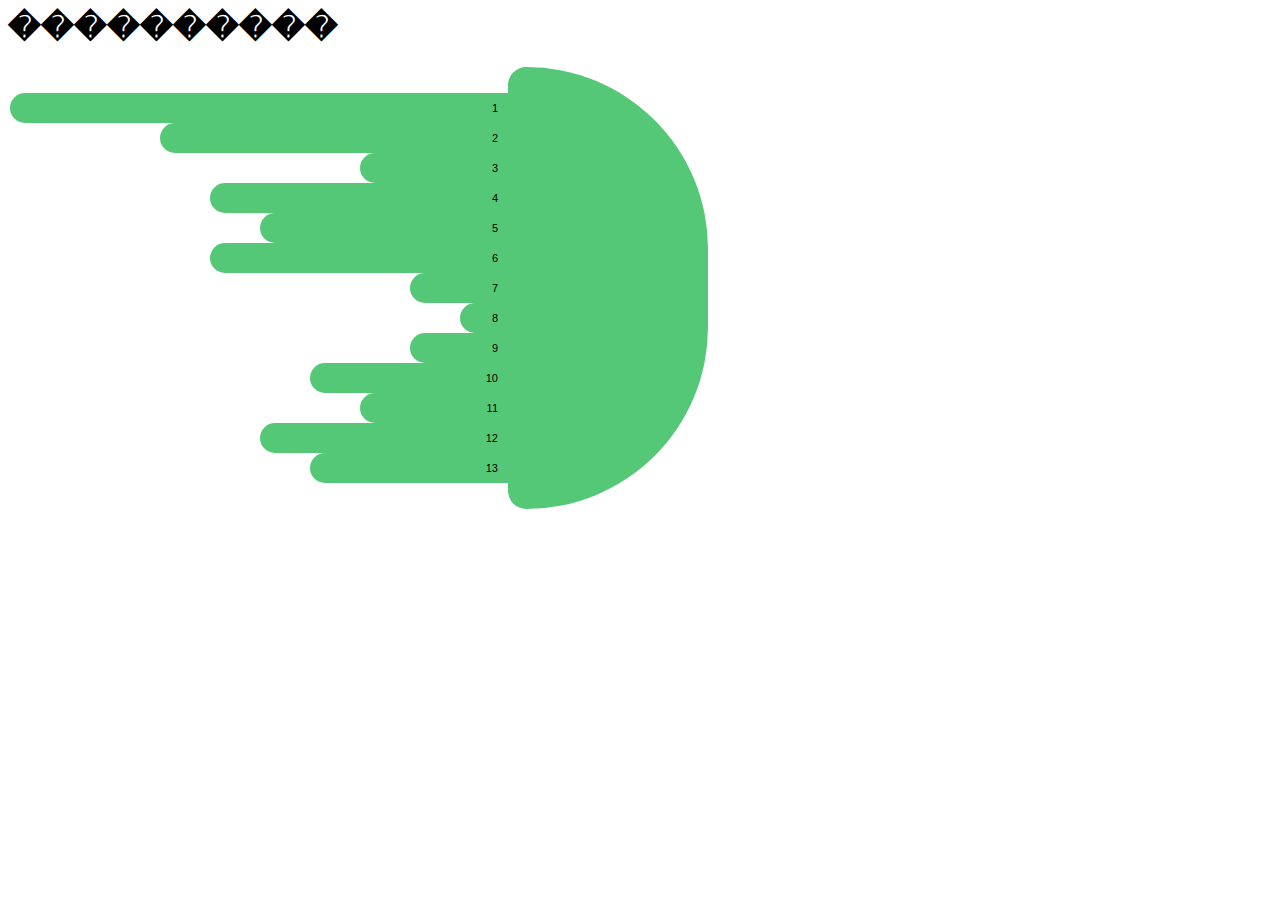
==== Oct.html @ b6b36f95 "Add files via upload" ====
<html>
<head>
	<title>���������� �������</title>
	<style type="text/css">
		.header{
			font-family: sans-serif;
		}
		.head {
			width:200px;
			background-color: #55C877;
			border-radius: 20px;
			border-top-right-radius: 200px;
			border-bottom-right-radius: 200px;
			padding-bottom:10px;
			padding-top:10px;
			margin-left:500px;
			margin-right:10px;
		}	
		.tentacles{
			list-style: none;
			margin-left:-500px;
		}	
		.tentacle {
			display: block;
			width:450px;
			height:30px;
			line-height: 30px;
			margin-top: 0px;
			margin-right: 210px;
			margin-left:auto;
			vertical-align: middle;
			white-space: nowrap;
			border-left: none;
			text-align: right;
			transition: all 1s ease;
		}
		.tentacle, .management{

			font-family: sans-serif;
			font-size: 11px;
		}
		.tentacle div{
			width: 200px;
			height:30px;
			left:310px;
			background-color: #55C877;
			position: absolute;
			display: inline-block;
			z-index: -1;
			float:right;
			border-top-left-radius: 30px;
			border-bottom-left-radius: 30px;
			border-bottom-right-radius: -10px;
			transition: all 1s ease;
		}
		.tentacle__10 div {
			width:50px;
			left:460px;
		}
		.tentacle__20 div {
			width:100px;
			left:410px;
		}
		.tentacle__30 div {
			width:150px;
			left:360px;
		}
		.tentacle__40 div {
			width:200px;
			left:310px;
		}
		.tentacle__50 div {
			width:250px;
			left: 260px
		}
		.tentacle__60 div {
			width:300px;
			left: 210px;
		}
		.tentacle__70 div {
			width:350px;
			left: 160px;
		}
		.tentacle__80 div {
			width:400px;
			left: 110px;
		}
		.tentacle__90 div {
			width:450px;
			left: 60px;
		}
		.tentacle__100 div{
			width:500px;
			left: 10px;
		}
	</style>
</head>
<body>
	<h1 class="header">����������</h1>
	<div class="head">
	<ul class="tentacles">
	<li id="1"><div></div>1</li>
	<li id="2"><div></div>2</li>
	<li id="3"><div></div>3</li>
	<li id="4"><div></div>4</li>
	<li id="5"><div></div>5</li>
	<li id="6"><div></div>6</li>
	<li id="7"><div></div>7</li>
	<li id="8"><div></div>8</li>
	<li id="9"><div></div>9</li>
	<li id="10"><div></div>10</li>
	<li id="11"><div></div>11</li>
	<li id="12"><div></div>12</li>
	<li id="13"><div></div>13</li>
	</ul>
</div>

<script type="text/javascript">
	
(function(){
		
	var tdesc = [
	{name:"1", current:100},
			
			{name:"2", current:70},
			
			{name:"3", current:30},
			
			{name:"4", current:60},
			
			{name:"5", current:50},
			
			{name:"6", current:60},
			
			{name:"7", current:20},
			
			{name:"8", current:10},
			
			{name:"9", current:20},
			
			{name:"10", current:40},
			
			{name:"11", current:30},
			
			{name:"12", current:50},
			
			{name:"13", current:40},
			
				]
		
	var changeTentacle = function(state){
				
		for (var i = tdesc.length - 1; i >= 0; i--) {
					
	var name = tdesc[i].name;
					
	var element = document.getElementById(name);
					
		element.className = "tentacle tentacle__"+tdesc[i][state];
				
	};
		
	};
		
	changeTentacle('current');
		

	})();

</script>	
</body>
</html>
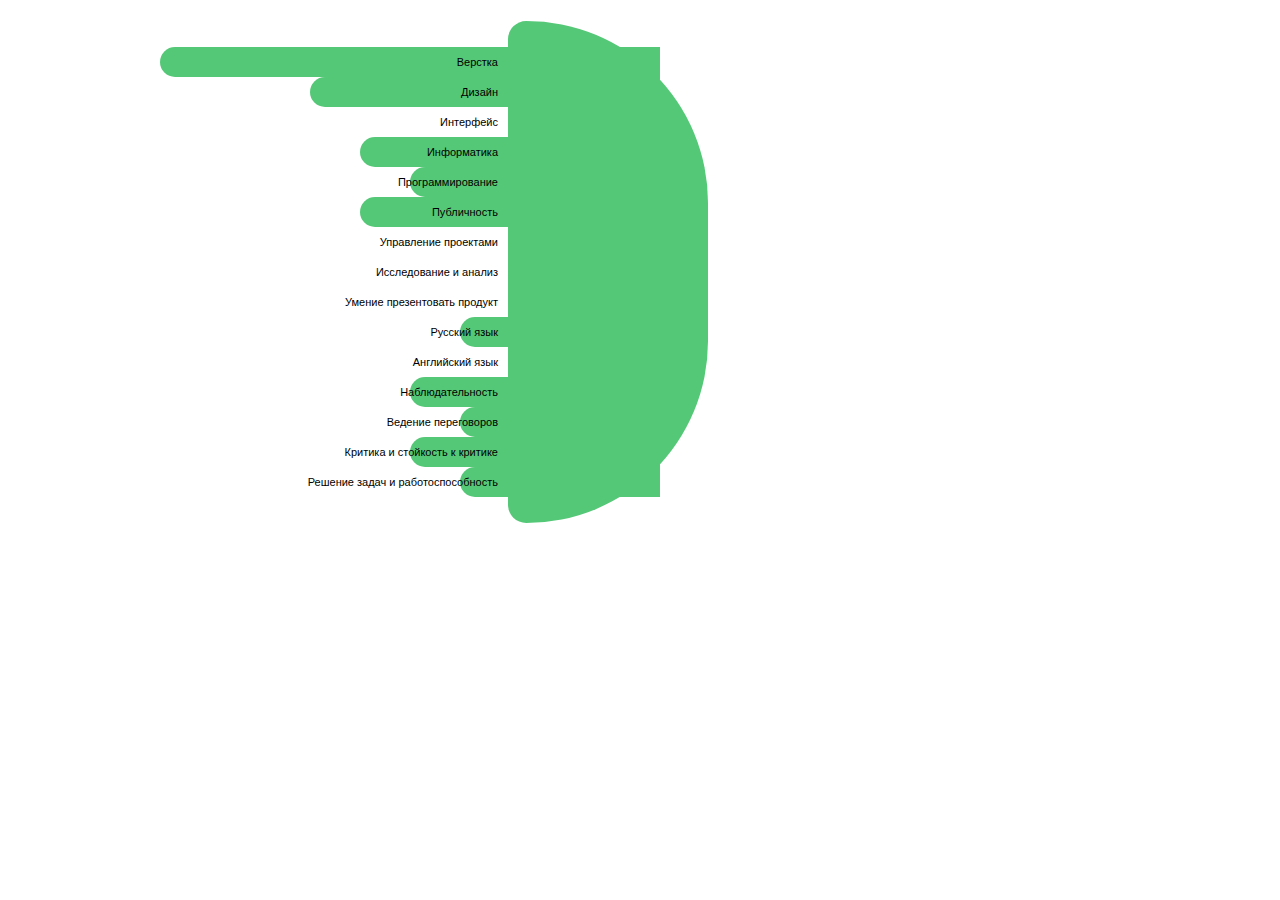
==== commit 345145b1: "Update Oct.html" ====
--- a/Oct.html
+++ b/Oct.html
@@ -1,6 +1,7 @@
-<html>
+<!DOCTYPE html>
+<html> 
 <head>
-	<title>���������� �������</title>
+	<title>Olga the Octopus</title>
 	<style type="text/css">
 		.header{
 			font-family: sans-serif;
@@ -55,118 +56,136 @@
 		}
 		.tentacle__10 div {
 			width:50px;
-			left:460px;
+			left:610px;
 		}
 		.tentacle__20 div {
 			width:100px;
-			left:410px;
+			left:560px;
 		}
 		.tentacle__30 div {
 			width:150px;
-			left:360px;
+			left:510px;
 		}
 		.tentacle__40 div {
 			width:200px;
-			left:310px;
+			left:460px;
 		}
 		.tentacle__50 div {
 			width:250px;
-			left: 260px
+			left: 410px
 		}
 		.tentacle__60 div {
 			width:300px;
-			left: 210px;
+			left: 360px;
 		}
 		.tentacle__70 div {
 			width:350px;
-			left: 160px;
+			left: 310px;
 		}
 		.tentacle__80 div {
 			width:400px;
-			left: 110px;
+			left: 260px;
 		}
 		.tentacle__90 div {
 			width:450px;
-			left: 60px;
+			left: 210px;
 		}
 		.tentacle__100 div{
 			width:500px;
+			left: 160px;
+		}
+		.tentacle__110 div{
+			width:500px;
+			left: 110px;
+		}
+		.tentacle__120 div{
+			width:550px;
+			left: 60px;
+		}
+		.tentacle__130 div{
+			width:600px;
 			left: 10px;
 		}
 	</style>
 </head>
 <body>
-	<h1 class="header">����������</h1>
+	<h1 class="header"></h1>
 	<div class="head">
 	<ul class="tentacles">
-	<li id="1"><div></div>1</li>
-	<li id="2"><div></div>2</li>
-	<li id="3"><div></div>3</li>
-	<li id="4"><div></div>4</li>
-	<li id="5"><div></div>5</li>
-	<li id="6"><div></div>6</li>
-	<li id="7"><div></div>7</li>
-	<li id="8"><div></div>8</li>
-	<li id="9"><div></div>9</li>
-	<li id="10"><div></div>10</li>
-	<li id="11"><div></div>11</li>
-	<li id="12"><div></div>12</li>
-	<li id="13"><div></div>13</li>
+	<li id="1"><div></div>Верстка</li>
+	<li id="2"><div></div>Дизайн</li>
+	<li id="3"><div></div>Интерфейс</li>
+	<li id="4"><div></div>Информатика</li>
+	<li id="5"><div></div>Программирование</li>
+	<li id="6"><div></div>Публичность</li>
+	<li id="7"><div></div>Управление проектами</li>
+	<li id="8"><div></div>Исследование и анализ</li>
+	<li id="9"><div></div>Умение презентовать продукт</li>
+	<li id="10"><div></div>Русский язык</li>
+	<li id="11"><div></div>Английский язык</li>
+	<li id="12"><div></div>Наблюдательность</li>
+	<li id="13"><div></div>Ведение переговоров</li>
+	<li id="14"><div></div>Критика и стойкость к критике</li>
+	<li id="15"><div></div>Решение задач и работоспособность</li>
 	</ul>
 </div>
-
-<script type="text/javascript">
+
+<script type="text/javascript">
 	
-(function(){
+(function(){
 		
-	var tdesc = [
-	{name:"1", current:100},
+	var tdesc = [
+	{name:"1", current:100},
 			
-			{name:"2", current:70},
+			{name:"2", current:70},
 			
-			{name:"3", current:30},
+			{name:"3", current:30},
 			
-			{name:"4", current:60},
+			{name:"4", current:60},
 			
-			{name:"5", current:50},
+			{name:"5", current:50},
 			
-			{name:"6", current:60},
+			{name:"6", current:60},
 			
-			{name:"7", current:20},
+			{name:"7", current:20},
 			
-			{name:"8", current:10},
+			{name:"8", current:10},
 			
-			{name:"9", current:20},
+			{name:"9", current:20},
 			
-			{name:"10", current:40},
+			{name:"10", current:40},
 			
-			{name:"11", current:30},
+			{name:"11", current:30},
 			
-			{name:"12", current:50},
+			{name:"12", current:50},
 			
-			{name:"13", current:40},
+			{name:"13", current:40},
 			
-				]
+			{name:"14", current:50},
+			
+			{name:"15", current:40},
+			
+				]
 		
-	var changeTentacle = function(state){
+	var changeTentacle = function(state){
 				
-		for (var i = tdesc.length - 1; i >= 0; i--) {
+		for (var i = tdesc.length - 1; i >= 0; i--) {
 					
-	var name = tdesc[i].name;
+	var name = tdesc[i].name;
 					
-	var element = document.getElementById(name);
+	var element = document.getElementById(name);
 					
-		element.className = "tentacle tentacle__"+tdesc[i][state];
+		element.className = "tentacle tentacle__"+tdesc[i][state];
 				
-	};
+	};
 		
-	};
+	};
 		
-	changeTentacle('current');
+	changeTentacle('current');
 		
-
+
 	})();
-
+
 </script>	
 </body>
-</html>+</html>
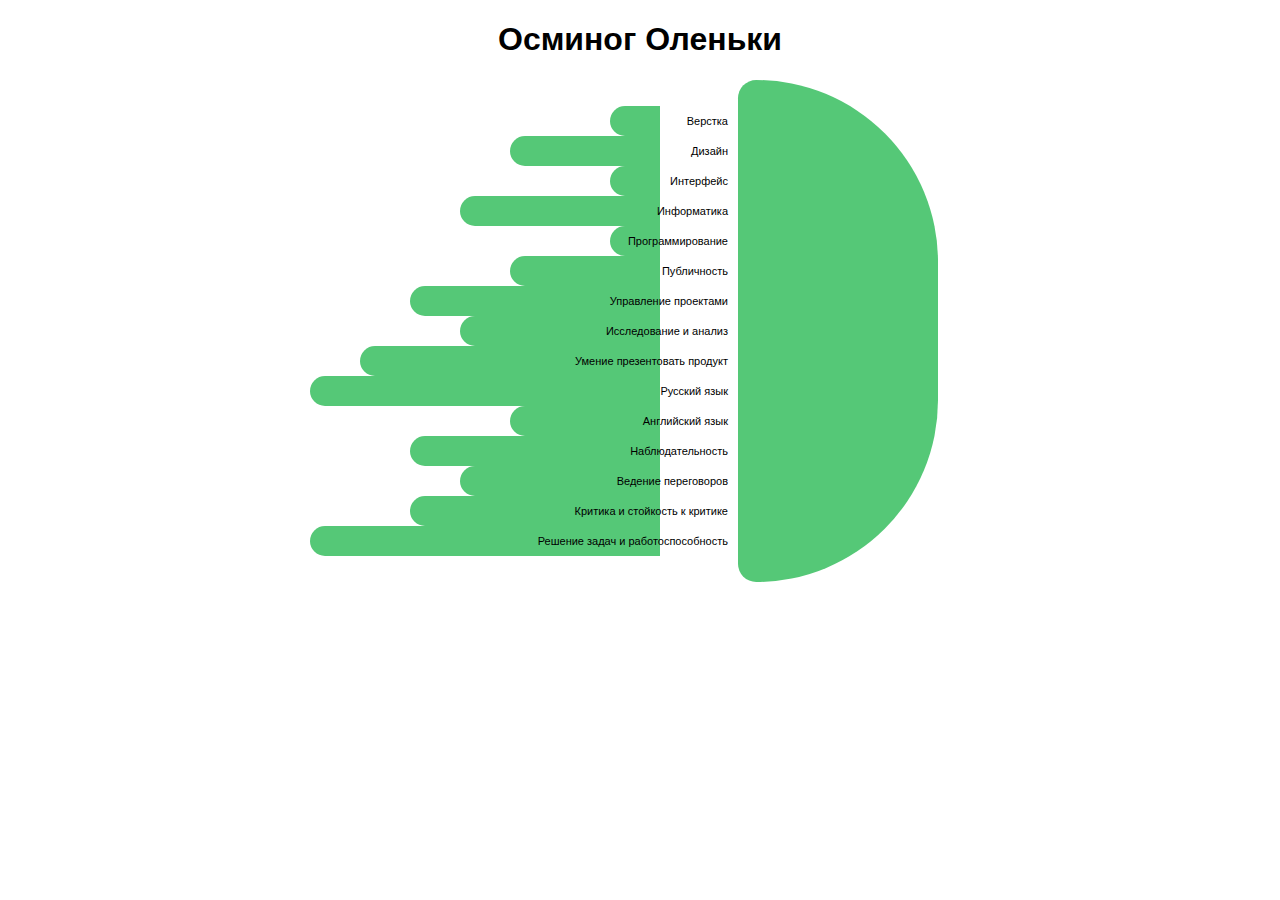
==== commit c87dc262: "Update Oct.html" ====
--- a/Oct.html
+++ b/Oct.html
@@ -5,6 +5,7 @@
 	<style type="text/css">
 		.header{
 			font-family: sans-serif;
+			text-align: center;
 		}
 		.head {
 			width:200px;
@@ -14,7 +15,7 @@
 			border-bottom-right-radius: 200px;
 			padding-bottom:10px;
 			padding-top:10px;
-			margin-left:500px;
+			margin-left:730px;
 			margin-right:10px;
 		}	
 		.tentacles{
@@ -109,7 +110,7 @@
 	</style>
 </head>
 <body>
-	<h1 class="header"></h1>
+	<h1 class="header">Осминог Оленьки</h1>
 	<div class="head">
 	<ul class="tentacles">
 	<li id="1"><div></div>Верстка</li>
@@ -135,25 +136,25 @@
 (function(){
 		
 	var tdesc = [
-	{name:"1", current:100},
+			{name:"1", current:10},
 			
-			{name:"2", current:70},
+			{name:"2", current:30},
 			
-			{name:"3", current:30},
+			{name:"3", current:10},
 			
-			{name:"4", current:60},
+			{name:"4", current:40},
 			
-			{name:"5", current:50},
+			{name:"5", current:10},
 			
-			{name:"6", current:60},
+			{name:"6", current:30},
 			
-			{name:"7", current:20},
+			{name:"7", current:50},
 			
-			{name:"8", current:10},
+			{name:"8", current:40},
 			
-			{name:"9", current:20},
+			{name:"9", current:60},
 			
-			{name:"10", current:40},
+			{name:"10", current:70},
 			
 			{name:"11", current:30},
 			
@@ -163,7 +164,7 @@
 			
 			{name:"14", current:50},
 			
-			{name:"15", current:40},
+			{name:"15", current:70},
 			
 				]
 		
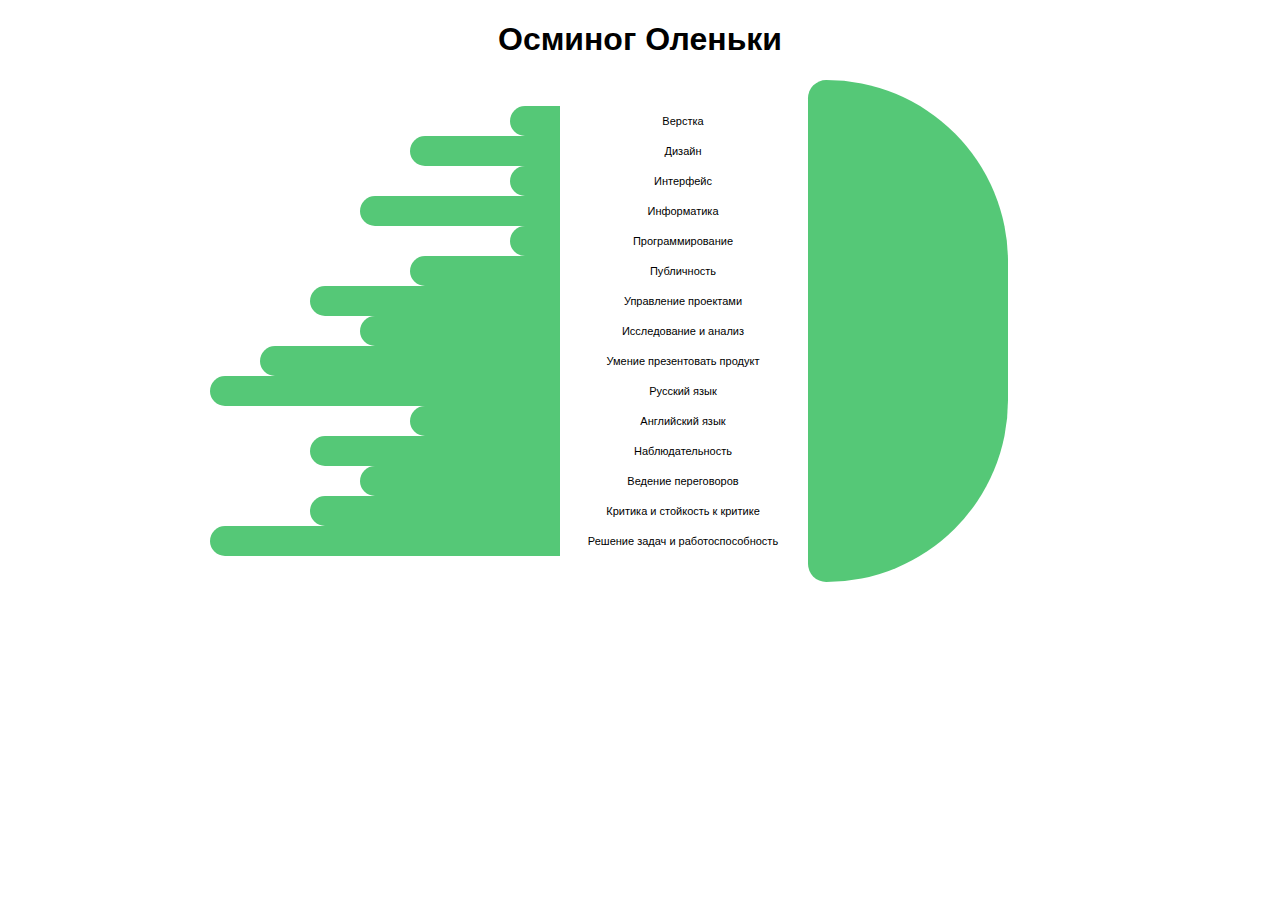
==== commit 2df366da: "Update Oct.html" ====
--- a/Oct.html
+++ b/Oct.html
@@ -15,12 +15,12 @@
 			border-bottom-right-radius: 200px;
 			padding-bottom:10px;
 			padding-top:10px;
-			margin-left:730px;
+			margin-left:800px;
 			margin-right:10px;
 		}	
 		.tentacles{
 			list-style: none;
-			margin-left:-500px;
+			margin-left:-490px;
 		}	
 		.tentacle {
 			display: block;
@@ -28,13 +28,13 @@
 			height:30px;
 			line-height: 30px;
 			margin-top: 0px;
-			margin-right: 210px;
+			margin-right: auto;
 			margin-left:auto;
 			vertical-align: middle;
 			white-space: nowrap;
-			border-left: none;
-			text-align: right;
-			transition: all 1s ease;
+			/*border-left: none;*/
+			text-align: center;
+			
 		}
 		.tentacle, .management{
 
@@ -48,64 +48,51 @@
 			background-color: #55C877;
 			position: absolute;
 			display: inline-block;
-			z-index: -1;
 			float:right;
 			border-top-left-radius: 30px;
 			border-bottom-left-radius: 30px;
 			border-bottom-right-radius: -10px;
-			transition: all 1s ease;
+			
 		}
 		.tentacle__10 div {
 			width:50px;
-			left:610px;
+			left:510px;
 		}
 		.tentacle__20 div {
 			width:100px;
-			left:560px;
+			left:460px;
 		}
 		.tentacle__30 div {
 			width:150px;
-			left:510px;
+			left:410px;
 		}
 		.tentacle__40 div {
 			width:200px;
-			left:460px;
+			left:360px;
 		}
 		.tentacle__50 div {
 			width:250px;
-			left: 410px
+			left: 310px
 		}
 		.tentacle__60 div {
 			width:300px;
-			left: 360px;
+			left: 260px;
 		}
 		.tentacle__70 div {
 			width:350px;
-			left: 310px;
+			left: 210px;
 		}
 		.tentacle__80 div {
 			width:400px;
-			left: 260px;
+			left: 160px;
 		}
 		.tentacle__90 div {
 			width:450px;
-			left: 210px;
+			left: 110px;
 		}
 		.tentacle__100 div{
 			width:500px;
-			left: 160px;
-		}
-		.tentacle__110 div{
-			width:500px;
-			left: 110px;
-		}
-		.tentacle__120 div{
-			width:550px;
 			left: 60px;
-		}
-		.tentacle__130 div{
-			width:600px;
-			left: 10px;
 		}
 	</style>
 </head>
